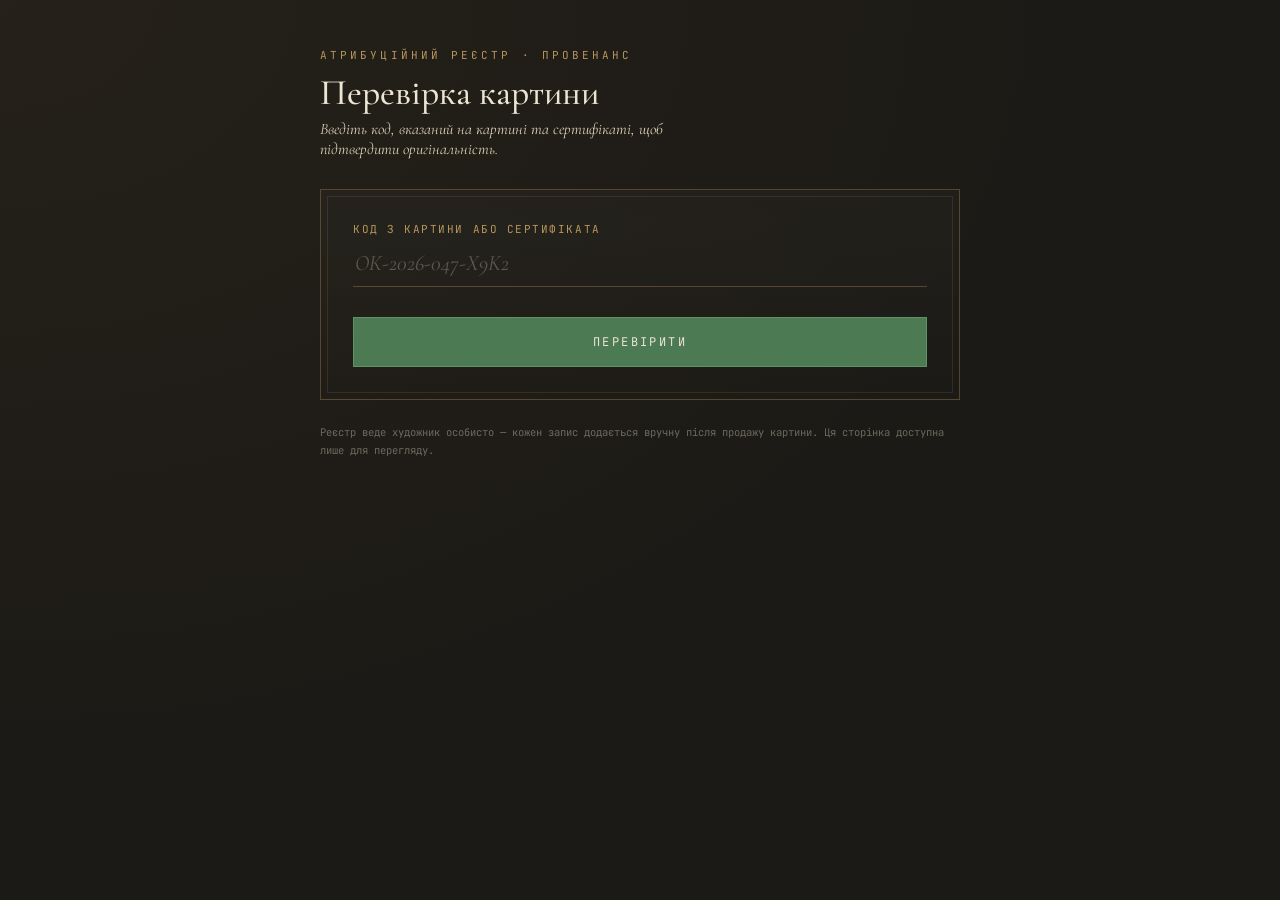
==== index.html @ 7718d190 "Add files via upload" ====
<!DOCTYPE html>
<html lang="uk">
<head>
<meta charset="UTF-8">
<meta name="viewport" content="width=device-width, initial-scale=1, viewport-fit=cover">
<title>Реєстр автентичності — перевірка картини</title>
<style>
  @import url('https://fonts.googleapis.com/css2?family=Cormorant+Garamond:ital,wght@0,400;0,500;0,600;1,500&family=Jetbrains+Mono:wght@400;500&display=swap');

  :root{
    --ink:#1c1a16;
    --parchment:#ece5d3;
    --parchment-dim:#d9cfb4;
    --seal:#7a2e2e;
    --seal-bright:#9c3b3b;
    --ok:#4c7a52;
    --ok-bright:#5f9366;
    --gold:#b8965a;
    --gold-light:#c7ac74;
    --line: rgba(184,150,90,0.35);
    --surface: var(--ink);
    --text: var(--parchment);
    color-scheme: dark;
  }

  *{box-sizing:border-box;}

  html,body{ height:100%; }

  body{
    margin:0;
    background:
      radial-gradient(ellipse at top left, rgba(184,150,90,0.06), transparent 60%),
      var(--surface);
    color:var(--text);
    font-family:'Cormorant Garamond', serif;
    display:flex;
    justify-content:center;
    padding:calc(48px + env(safe-area-inset-top, 0px)) 20px calc(48px + env(safe-area-inset-bottom, 0px));
  }

  .sheet{ width:100%; max-width:640px; }

  .eyebrow{
    font-family:'Jetbrains Mono', monospace;
    font-size:11px;
    letter-spacing:0.28em;
    text-transform:uppercase;
    color:var(--gold);
    margin-bottom:10px;
  }

  h1{
    font-weight:500;
    font-size:36px;
    line-height:1.15;
    margin:0 0 6px;
  }

  .sub{
    font-size:16px;
    color:var(--parchment-dim);
    font-style:italic;
    margin:0 0 30px;
    max-width:50ch;
  }

  .card{
    border:1px solid var(--line);
    background:linear-gradient(180deg, rgba(255,255,255,0.02), transparent);
    padding:32px;
    position:relative;
  }
  .card::before{
    content:"";
    position:absolute;
    inset:6px;
    border:1px solid rgba(184,150,90,0.15);
    pointer-events:none;
  }

  label{
    display:block;
    font-family:'Jetbrains Mono', monospace;
    font-size:11px;
    letter-spacing:0.14em;
    text-transform:uppercase;
    color:var(--gold);
    margin-bottom:8px;
  }

  .field{ margin-bottom:22px; }

  input{
    width:100%;
    background:transparent;
    border:none;
    border-bottom:1px solid var(--line);
    color:var(--text);
    font-family:'Cormorant Garamond', serif;
    font-size:22px;
    padding:6px 2px 10px;
    outline:none;
    transition:border-color 0.25s ease;
  }
  input::placeholder{ color:rgba(236,229,211,0.28); font-style:italic; }
  input:focus{ border-bottom-color:var(--gold); }

  button{
    width:100%;
    margin-top:8px;
    padding:16px;
    color:var(--text);
    border:1px solid;
    font-family:'Jetbrains Mono', monospace;
    font-size:12px;
    letter-spacing:0.2em;
    text-transform:uppercase;
    cursor:pointer;
    transition:filter 0.25s ease, transform 0.15s ease;
    background:var(--ok);
    border-color:var(--ok-bright);
  }
  button:hover{ filter:brightness(1.12); }
  button:active{ transform:scale(0.995); }

  .result{
    margin-top:28px;
    display:none;
    animation: rise 0.4s ease forwards;
    border-top:1px dashed var(--line);
    padding-top:24px;
  }
  .result.show{ display:block; }

  @keyframes rise{
    from{ opacity:0; transform:translateY(6px); }
    to{ opacity:1; transform:translateY(0); }
  }

  .status-line{
    display:flex;
    align-items:center;
    gap:14px;
    margin-bottom:18px;
  }
  .status-dot{
    width:14px; height:14px;
    border-radius:50%;
    flex:0 0 auto;
  }
  .status-dot.good{ background:var(--ok-bright); box-shadow:0 0 12px rgba(95,147,102,0.6); }
  .status-dot.bad{ background:var(--seal-bright); box-shadow:0 0 12px rgba(156,59,59,0.6); }

  .status-text{
    font-family:'Jetbrains Mono', monospace;
    font-size:13px;
    letter-spacing:0.08em;
    text-transform:uppercase;
  }
  .status-text.good{ color:var(--ok-bright); }
  .status-text.bad{ color:var(--seal-bright); }

  .photo-wrap{
    width:100%;
    margin-bottom:20px;
    border:1px solid var(--line);
    overflow:hidden;
    background:rgba(255,255,255,0.02);
  }
  .photo-wrap img{
    display:block;
    width:100%;
    height:auto;
    max-height:420px;
    object-fit:contain;
  }

  .detail-grid{
    display:grid;
    grid-template-columns:auto 1fr;
    gap:9px 18px;
    font-size:18px;
  }
  .detail-grid .k{
    font-family:'Jetbrains Mono', monospace;
    font-size:11px;
    letter-spacing:0.1em;
    text-transform:uppercase;
    color:rgba(236,229,211,0.45);
    padding-top:3px;
    white-space:nowrap;
  }
  .detail-grid .v{ color:var(--text); }

  .footnote{
    margin-top:24px;
    font-family:'Jetbrains Mono', monospace;
    font-size:10.5px;
    line-height:1.7;
    color:rgba(236,229,211,0.38);
  }

  @media (max-width:480px){
    h1{ font-size:28px; }
    .detail-grid{ grid-template-columns:1fr; }
    .detail-grid .k{ padding-top:10px; }
  }
</style>
</head>
<body>

<div class="sheet">
  <div class="eyebrow">Атрибуційний реєстр · Провенанс</div>
  <h1>Перевірка картини</h1>
  <p class="sub">Введіть код, вказаний на картині та сертифікаті, щоб підтвердити оригінальність.</p>

  <div class="card">
    <div class="field">
      <label for="checkCode">Код з картини або сертифіката</label>
      <input id="checkCode" type="text" placeholder="ОК-2026-047-X9K2" autocomplete="off">
    </div>
    <button id="checkBtn">Перевірити</button>

    <div class="result" id="checkResult"></div>
  </div>

  <div class="footnote">
    Реєстр веде художник особисто — кожен запис додається вручну після продажу картини. Ця сторінка доступна лише для перегляду.
  </div>
</div>

<script>
// Реєстр картин — додається/оновлюється художником через Claude.
// Щоб додати нову картину, напишіть у чаті: код, назву, опис і, за бажанням, фото.
const PAINTINGS = [
  // Приклад запису (видаліть/замініть реальними даними):
  // {
  //   code: "ОК-2026-047-X9K2",
  //   title: "Осінній сад",
  //   note: "олія, полотно, 60×80 см",
  //   photo: "",
  //   addedAt: "2026-10-19"
  // },
];

function normalizeCode(raw){
  return raw.trim().toUpperCase().replace(/\s+/g,'');
}

function escapeHtml(str){
  const div = document.createElement('div');
  div.textContent = str || '';
  return div.innerHTML;
}

function findPainting(code){
  return PAINTINGS.find(p => normalizeCode(p.code) === code) || null;
}

function formatDate(iso){
  if(!iso) return '—';
  try{
    return new Date(iso).toLocaleDateString('uk-UA');
  }catch(e){
    return iso;
  }
}

const checkBtn = document.getElementById('checkBtn');
const checkResult = document.getElementById('checkResult');
const checkInput = document.getElementById('checkCode');

function runCheck(){
  const code = normalizeCode(checkInput.value);
  if(!code) return;

  const record = findPainting(code);
  checkResult.classList.add('show');

  if(record){
    const photoHtml = record.photo
      ? `<div class="photo-wrap"><img src="${record.photo}" alt="${escapeHtml(record.title)}"></div>`
      : '';
    checkResult.innerHTML = `
      <div class="status-line">
        <div class="status-dot good"></div>
        <div class="status-text good">Код підтверджено — оригінал</div>
      </div>
      ${photoHtml}
      <div class="detail-grid">
        <div class="k">Код</div><div class="v">${escapeHtml(record.code)}</div>
        <div class="k">Назва</div><div class="v">${escapeHtml(record.title || '—')}</div>
        <div class="k">Опис</div><div class="v">${escapeHtml(record.note || '—')}</div>
        <div class="k">Зареєстровано</div><div class="v">${formatDate(record.addedAt)}</div>
      </div>
    `;
  } else {
    checkResult.innerHTML = `
      <div class="status-line">
        <div class="status-dot bad"></div>
        <div class="status-text bad">Код не знайдено в реєстрі</div>
      </div>
      <div class="detail-grid">
        <div class="k">Код</div><div class="v">${escapeHtml(code)}</div>
      </div>
    `;
  }
}

checkBtn.addEventListener('click', runCheck);
checkInput.addEventListener('keydown', (e) => { if(e.key === 'Enter') runCheck(); });

// Авто-перевірка, якщо код переданий у посиланні: ?code=ОК-2026-047-X9K2
const params = new URLSearchParams(window.location.search);
const urlCode = params.get('code');
if(urlCode){
  checkInput.value = urlCode;
  runCheck();
}
</script>

</body>
</html>
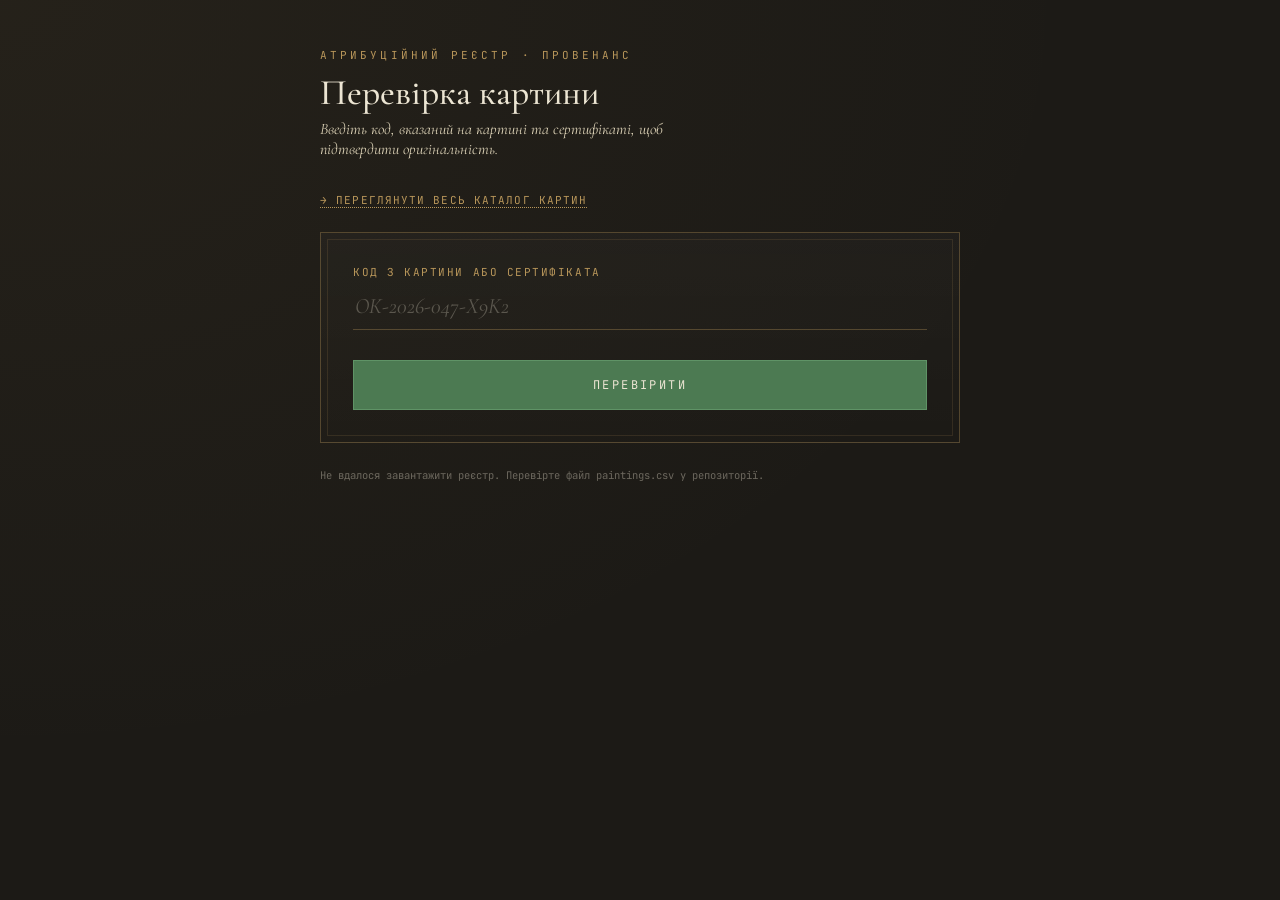
==== commit b6b14860: "Update index.html" ====
--- a/index.html
+++ b/index.html
@@ -2,210 +2,54 @@
 <html lang="uk">
 <head>
 <meta charset="UTF-8">
-<meta name="viewport" content="width=device-width, initial-scale=1, viewport-fit=cover">
+<meta name="viewport" content="width=device-width, initial-scale=1">
 <title>Реєстр автентичності — перевірка картини</title>
 <style>
   @import url('https://fonts.googleapis.com/css2?family=Cormorant+Garamond:ital,wght@0,400;0,500;0,600;1,500&family=Jetbrains+Mono:wght@400;500&display=swap');
 
   :root{
-    --ink:#1c1a16;
-    --parchment:#ece5d3;
-    --parchment-dim:#d9cfb4;
-    --seal:#7a2e2e;
-    --seal-bright:#9c3b3b;
-    --ok:#4c7a52;
-    --ok-bright:#5f9366;
-    --gold:#b8965a;
-    --gold-light:#c7ac74;
-    --line: rgba(184,150,90,0.35);
-    --surface: var(--ink);
-    --text: var(--parchment);
-    color-scheme: dark;
+    --ink:#1c1a16; --parchment:#ece5d3; --parchment-dim:#d9cfb4;
+    --seal-bright:#9c3b3b; --ok:#4c7a52; --ok-bright:#5f9366;
+    --gold:#b8965a; --line: rgba(184,150,90,0.35);
   }
-
   *{box-sizing:border-box;}
-
-  html,body{ height:100%; }
-
   body{
-    margin:0;
-    background:
-      radial-gradient(ellipse at top left, rgba(184,150,90,0.06), transparent 60%),
-      var(--surface);
-    color:var(--text);
-    font-family:'Cormorant Garamond', serif;
-    display:flex;
-    justify-content:center;
-    padding:calc(48px + env(safe-area-inset-top, 0px)) 20px calc(48px + env(safe-area-inset-bottom, 0px));
+    margin:0; min-height:100vh;
+    background:radial-gradient(ellipse at top left, rgba(184,150,90,0.06), transparent 60%), var(--ink);
+    color:var(--parchment); font-family:'Cormorant Garamond', serif;
+    display:flex; justify-content:center; padding:48px 20px;
   }
-
   .sheet{ width:100%; max-width:640px; }
-
-  .eyebrow{
-    font-family:'Jetbrains Mono', monospace;
-    font-size:11px;
-    letter-spacing:0.28em;
-    text-transform:uppercase;
-    color:var(--gold);
-    margin-bottom:10px;
-  }
-
-  h1{
-    font-weight:500;
-    font-size:36px;
-    line-height:1.15;
-    margin:0 0 6px;
-  }
-
-  .sub{
-    font-size:16px;
-    color:var(--parchment-dim);
-    font-style:italic;
-    margin:0 0 30px;
-    max-width:50ch;
-  }
-
-  .card{
-    border:1px solid var(--line);
-    background:linear-gradient(180deg, rgba(255,255,255,0.02), transparent);
-    padding:32px;
-    position:relative;
-  }
-  .card::before{
-    content:"";
-    position:absolute;
-    inset:6px;
-    border:1px solid rgba(184,150,90,0.15);
-    pointer-events:none;
-  }
-
-  label{
-    display:block;
-    font-family:'Jetbrains Mono', monospace;
-    font-size:11px;
-    letter-spacing:0.14em;
-    text-transform:uppercase;
-    color:var(--gold);
-    margin-bottom:8px;
-  }
-
+  .eyebrow{ font-family:'Jetbrains Mono', monospace; font-size:11px; letter-spacing:0.28em; text-transform:uppercase; color:var(--gold); margin-bottom:10px; }
+  h1{ font-weight:500; font-size:36px; line-height:1.15; margin:0 0 6px; }
+  .sub{ font-size:16px; color:var(--parchment-dim); font-style:italic; margin:0 0 30px; max-width:50ch; }
+  .nav-link{ display:inline-block; margin-bottom:24px; font-family:'Jetbrains Mono', monospace; font-size:11px; letter-spacing:0.1em; text-transform:uppercase; color:var(--gold); text-decoration:none; border-bottom:1px dotted var(--gold); }
+  .card{ border:1px solid var(--line); background:linear-gradient(180deg, rgba(255,255,255,0.02), transparent); padding:32px; position:relative; }
+  .card::before{ content:""; position:absolute; inset:6px; border:1px solid rgba(184,150,90,0.15); pointer-events:none; }
+  label{ display:block; font-family:'Jetbrains Mono', monospace; font-size:11px; letter-spacing:0.14em; text-transform:uppercase; color:var(--gold); margin-bottom:8px; }
   .field{ margin-bottom:22px; }
-
-  input{
-    width:100%;
-    background:transparent;
-    border:none;
-    border-bottom:1px solid var(--line);
-    color:var(--text);
-    font-family:'Cormorant Garamond', serif;
-    font-size:22px;
-    padding:6px 2px 10px;
-    outline:none;
-    transition:border-color 0.25s ease;
-  }
+  input{ width:100%; background:transparent; border:none; border-bottom:1px solid var(--line); color:var(--parchment); font-family:'Cormorant Garamond', serif; font-size:22px; padding:6px 2px 10px; outline:none; }
   input::placeholder{ color:rgba(236,229,211,0.28); font-style:italic; }
   input:focus{ border-bottom-color:var(--gold); }
-
-  button{
-    width:100%;
-    margin-top:8px;
-    padding:16px;
-    color:var(--text);
-    border:1px solid;
-    font-family:'Jetbrains Mono', monospace;
-    font-size:12px;
-    letter-spacing:0.2em;
-    text-transform:uppercase;
-    cursor:pointer;
-    transition:filter 0.25s ease, transform 0.15s ease;
-    background:var(--ok);
-    border-color:var(--ok-bright);
-  }
+  button{ width:100%; margin-top:8px; padding:16px; color:var(--parchment); border:1px solid; font-family:'Jetbrains Mono', monospace; font-size:12px; letter-spacing:0.2em; text-transform:uppercase; cursor:pointer; background:var(--ok); border-color:var(--ok-bright); }
   button:hover{ filter:brightness(1.12); }
-  button:active{ transform:scale(0.995); }
-
-  .result{
-    margin-top:28px;
-    display:none;
-    animation: rise 0.4s ease forwards;
-    border-top:1px dashed var(--line);
-    padding-top:24px;
-  }
+  button:disabled{ opacity:0.4; cursor:not-allowed; }
+  .result{ margin-top:28px; display:none; border-top:1px dashed var(--line); padding-top:24px; }
   .result.show{ display:block; }
-
-  @keyframes rise{
-    from{ opacity:0; transform:translateY(6px); }
-    to{ opacity:1; transform:translateY(0); }
-  }
-
-  .status-line{
-    display:flex;
-    align-items:center;
-    gap:14px;
-    margin-bottom:18px;
-  }
-  .status-dot{
-    width:14px; height:14px;
-    border-radius:50%;
-    flex:0 0 auto;
-  }
+  .status-line{ display:flex; align-items:center; gap:14px; margin-bottom:18px; }
+  .status-dot{ width:14px; height:14px; border-radius:50%; flex:0 0 auto; }
   .status-dot.good{ background:var(--ok-bright); box-shadow:0 0 12px rgba(95,147,102,0.6); }
   .status-dot.bad{ background:var(--seal-bright); box-shadow:0 0 12px rgba(156,59,59,0.6); }
-
-  .status-text{
-    font-family:'Jetbrains Mono', monospace;
-    font-size:13px;
-    letter-spacing:0.08em;
-    text-transform:uppercase;
-  }
+  .status-text{ font-family:'Jetbrains Mono', monospace; font-size:13px; letter-spacing:0.08em; text-transform:uppercase; }
   .status-text.good{ color:var(--ok-bright); }
   .status-text.bad{ color:var(--seal-bright); }
-
-  .photo-wrap{
-    width:100%;
-    margin-bottom:20px;
-    border:1px solid var(--line);
-    overflow:hidden;
-    background:rgba(255,255,255,0.02);
-  }
-  .photo-wrap img{
-    display:block;
-    width:100%;
-    height:auto;
-    max-height:420px;
-    object-fit:contain;
-  }
-
-  .detail-grid{
-    display:grid;
-    grid-template-columns:auto 1fr;
-    gap:9px 18px;
-    font-size:18px;
-  }
-  .detail-grid .k{
-    font-family:'Jetbrains Mono', monospace;
-    font-size:11px;
-    letter-spacing:0.1em;
-    text-transform:uppercase;
-    color:rgba(236,229,211,0.45);
-    padding-top:3px;
-    white-space:nowrap;
-  }
-  .detail-grid .v{ color:var(--text); }
-
-  .footnote{
-    margin-top:24px;
-    font-family:'Jetbrains Mono', monospace;
-    font-size:10.5px;
-    line-height:1.7;
-    color:rgba(236,229,211,0.38);
-  }
-
-  @media (max-width:480px){
-    h1{ font-size:28px; }
-    .detail-grid{ grid-template-columns:1fr; }
-    .detail-grid .k{ padding-top:10px; }
-  }
+  .photo-wrap{ width:100%; margin-bottom:20px; border:1px solid var(--line); overflow:hidden; background:rgba(255,255,255,0.02); }
+  .photo-wrap img{ display:block; width:100%; height:auto; max-height:420px; object-fit:contain; }
+  .detail-grid{ display:grid; grid-template-columns:auto 1fr; gap:9px 18px; font-size:18px; }
+  .detail-grid .k{ font-family:'Jetbrains Mono', monospace; font-size:11px; letter-spacing:0.1em; text-transform:uppercase; color:rgba(236,229,211,0.45); padding-top:3px; white-space:nowrap; }
+  .detail-grid .v{ color:var(--parchment); }
+  .footnote{ margin-top:24px; font-family:'Jetbrains Mono', monospace; font-size:10.5px; line-height:1.7; color:rgba(236,229,211,0.38); }
+  @media (max-width:480px){ h1{ font-size:28px; } .detail-grid{ grid-template-columns:1fr; } .detail-grid .k{ padding-top:10px; } }
 </style>
 </head>
 <body>
@@ -214,6 +58,7 @@
   <div class="eyebrow">Атрибуційний реєстр · Провенанс</div>
   <h1>Перевірка картини</h1>
   <p class="sub">Введіть код, вказаний на картині та сертифікаті, щоб підтвердити оригінальність.</p>
+  <a class="nav-link" href="catalog.html">→ Переглянути весь каталог картин</a>
 
   <div class="card">
     <div class="field">
@@ -221,103 +66,103 @@
       <input id="checkCode" type="text" placeholder="ОК-2026-047-X9K2" autocomplete="off">
     </div>
     <button id="checkBtn">Перевірити</button>
-
     <div class="result" id="checkResult"></div>
   </div>
 
-  <div class="footnote">
-    Реєстр веде художник особисто — кожен запис додається вручну після продажу картини. Ця сторінка доступна лише для перегляду.
-  </div>
+  <div class="footnote" id="statusNote">Завантаження реєстру…</div>
 </div>
 
 <script>
-// Реєстр картин — додається/оновлюється художником через Claude.
-// Щоб додати нову картину, напишіть у чаті: код, назву, опис і, за бажанням, фото.
-const PAINTINGS = [
-  // Приклад запису (видаліть/замініть реальними даними):
-  // {
-  //   code: "ОК-2026-047-X9K2",
-  //   title: "Осінній сад",
-  //   note: "олія, полотно, 60×80 см",
-  //   photo: "",
-  //   addedAt: "2026-10-19"
-  // },
-];
-
-function normalizeCode(raw){
-  return raw.trim().toUpperCase().replace(/\s+/g,'');
+function parseCSV(text){
+  const rows = [];
+  let row = [], field = '', inQuotes = false;
+  for(let i = 0; i < text.length; i++){
+    const c = text[i], next = text[i+1];
+    if(inQuotes){
+      if(c === '"' && next === '"'){ field += '"'; i++; }
+      else if(c === '"'){ inQuotes = false; }
+      else { field += c; }
+    } else {
+      if(c === '"'){ inQuotes = true; }
+      else if(c === ','){ row.push(field); field = ''; }
+      else if(c === '\n' || c === '\r'){
+        if(field !== '' || row.length){ row.push(field); rows.push(row); row = []; field = ''; }
+        if(c === '\r' && next === '\n') i++;
+      } else { field += c; }
+    }
+  }
+  if(field !== '' || row.length){ row.push(field); rows.push(row); }
+  if(!rows.length) return [];
+  const headers = rows[0].map(h => h.trim());
+  return rows.slice(1).filter(r => r.some(v => v.trim() !== '')).map(r => {
+    const obj = {};
+    headers.forEach((h, idx) => obj[h] = (r[idx] || '').trim());
+    return obj;
+  });
 }
 
-function escapeHtml(str){
-  const div = document.createElement('div');
-  div.textContent = str || '';
-  return div.innerHTML;
+function normalizeCode(raw){ return raw.trim().toUpperCase().replace(/\s+/g,''); }
+function escapeHtml(str){ const d = document.createElement('div'); d.textContent = str || ''; return d.innerHTML; }
+function formatDate(iso){
+  if(!iso) return '—';
+  try{ return new Date(iso).toLocaleDateString('uk-UA'); } catch(e){ return iso; }
 }
+
+let PAINTINGS = [];
+const statusNote = document.getElementById('statusNote');
+const checkBtn = document.getElementById('checkBtn');
+const checkResult = document.getElementById('checkResult');
+const checkInput = document.getElementById('checkCode');
+
+fetch('paintings.csv?t=' + Date.now())
+  .then(r => { if(!r.ok) throw new Error('fetch failed'); return r.text(); })
+  .then(text => {
+    PAINTINGS = parseCSV(text);
+    statusNote.textContent = `Реєстр веде художник особисто — записів: ${PAINTINGS.length}.`;
+    checkBtn.disabled = false;
+    const params = new URLSearchParams(window.location.search);
+    const urlCode = params.get('code');
+    if(urlCode){ checkInput.value = urlCode; runCheck(); }
+  })
+  .catch(() => {
+    statusNote.textContent = 'Не вдалося завантажити реєстр. Перевірте файл paintings.csv у репозиторії.';
+    checkBtn.disabled = false;
+  });
+
+checkBtn.disabled = true;
 
 function findPainting(code){
   return PAINTINGS.find(p => normalizeCode(p.code) === code) || null;
 }
 
-function formatDate(iso){
-  if(!iso) return '—';
-  try{
-    return new Date(iso).toLocaleDateString('uk-UA');
-  }catch(e){
-    return iso;
-  }
-}
-
-const checkBtn = document.getElementById('checkBtn');
-const checkResult = document.getElementById('checkResult');
-const checkInput = document.getElementById('checkCode');
-
 function runCheck(){
   const code = normalizeCode(checkInput.value);
   if(!code) return;
-
   const record = findPainting(code);
   checkResult.classList.add('show');
 
   if(record){
     const photoHtml = record.photo
-      ? `<div class="photo-wrap"><img src="${record.photo}" alt="${escapeHtml(record.title)}"></div>`
+      ? `<div class="photo-wrap"><img src="${escapeHtml(record.photo)}" alt="${escapeHtml(record.title)}"></div>`
       : '';
     checkResult.innerHTML = `
-      <div class="status-line">
-        <div class="status-dot good"></div>
-        <div class="status-text good">Код підтверджено — оригінал</div>
-      </div>
+      <div class="status-line"><div class="status-dot good"></div><div class="status-text good">Код підтверджено — оригінал</div></div>
       ${photoHtml}
       <div class="detail-grid">
         <div class="k">Код</div><div class="v">${escapeHtml(record.code)}</div>
         <div class="k">Назва</div><div class="v">${escapeHtml(record.title || '—')}</div>
         <div class="k">Опис</div><div class="v">${escapeHtml(record.note || '—')}</div>
         <div class="k">Зареєстровано</div><div class="v">${formatDate(record.addedAt)}</div>
-      </div>
-    `;
+      </div>`;
   } else {
     checkResult.innerHTML = `
-      <div class="status-line">
-        <div class="status-dot bad"></div>
-        <div class="status-text bad">Код не знайдено в реєстрі</div>
-      </div>
-      <div class="detail-grid">
-        <div class="k">Код</div><div class="v">${escapeHtml(code)}</div>
-      </div>
-    `;
+      <div class="status-line"><div class="status-dot bad"></div><div class="status-text bad">Код не знайдено в реєстрі</div></div>
+      <div class="detail-grid"><div class="k">Код</div><div class="v">${escapeHtml(code)}</div></div>`;
   }
 }
 
 checkBtn.addEventListener('click', runCheck);
 checkInput.addEventListener('keydown', (e) => { if(e.key === 'Enter') runCheck(); });
-
-// Авто-перевірка, якщо код переданий у посиланні: ?code=ОК-2026-047-X9K2
-const params = new URLSearchParams(window.location.search);
-const urlCode = params.get('code');
-if(urlCode){
-  checkInput.value = urlCode;
-  runCheck();
-}
 </script>
 
 </body>
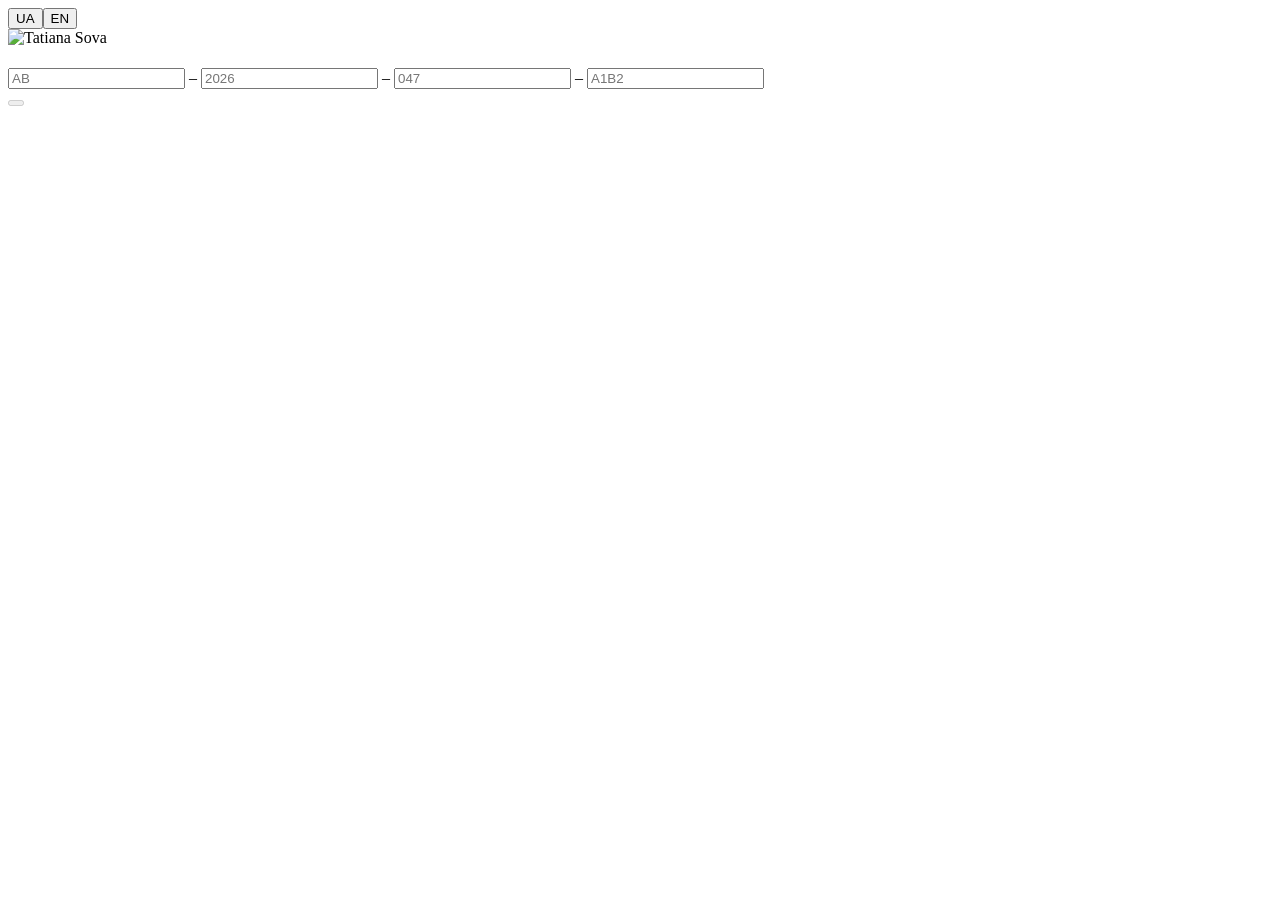
==== commit 71adeab9: "Update index.html" ====
--- a/index.html
+++ b/index.html
@@ -1,169 +1,162 @@
 <!DOCTYPE html>
-<html lang="uk">
+<html lang="uk" data-title-key="titleIndex">
 <head>
 <meta charset="UTF-8">
 <meta name="viewport" content="width=device-width, initial-scale=1">
-<title>Реєстр автентичності — перевірка картини</title>
-<style>
-  @import url('https://fonts.googleapis.com/css2?family=Cormorant+Garamond:ital,wght@0,400;0,500;0,600;1,500&family=Jetbrains+Mono:wght@400;500&display=swap');
-
-  :root{
-    --ink:#1c1a16; --parchment:#ece5d3; --parchment-dim:#d9cfb4;
-    --seal-bright:#9c3b3b; --ok:#4c7a52; --ok-bright:#5f9366;
-    --gold:#b8965a; --line: rgba(184,150,90,0.35);
-  }
-  *{box-sizing:border-box;}
-  body{
-    margin:0; min-height:100vh;
-    background:radial-gradient(ellipse at top left, rgba(184,150,90,0.06), transparent 60%), var(--ink);
-    color:var(--parchment); font-family:'Cormorant Garamond', serif;
-    display:flex; justify-content:center; padding:48px 20px;
-  }
-  .sheet{ width:100%; max-width:640px; }
-  .eyebrow{ font-family:'Jetbrains Mono', monospace; font-size:11px; letter-spacing:0.28em; text-transform:uppercase; color:var(--gold); margin-bottom:10px; }
-  h1{ font-weight:500; font-size:36px; line-height:1.15; margin:0 0 6px; }
-  .sub{ font-size:16px; color:var(--parchment-dim); font-style:italic; margin:0 0 30px; max-width:50ch; }
-  .nav-link{ display:inline-block; margin-bottom:24px; font-family:'Jetbrains Mono', monospace; font-size:11px; letter-spacing:0.1em; text-transform:uppercase; color:var(--gold); text-decoration:none; border-bottom:1px dotted var(--gold); }
-  .card{ border:1px solid var(--line); background:linear-gradient(180deg, rgba(255,255,255,0.02), transparent); padding:32px; position:relative; }
-  .card::before{ content:""; position:absolute; inset:6px; border:1px solid rgba(184,150,90,0.15); pointer-events:none; }
-  label{ display:block; font-family:'Jetbrains Mono', monospace; font-size:11px; letter-spacing:0.14em; text-transform:uppercase; color:var(--gold); margin-bottom:8px; }
-  .field{ margin-bottom:22px; }
-  input{ width:100%; background:transparent; border:none; border-bottom:1px solid var(--line); color:var(--parchment); font-family:'Cormorant Garamond', serif; font-size:22px; padding:6px 2px 10px; outline:none; }
-  input::placeholder{ color:rgba(236,229,211,0.28); font-style:italic; }
-  input:focus{ border-bottom-color:var(--gold); }
-  button{ width:100%; margin-top:8px; padding:16px; color:var(--parchment); border:1px solid; font-family:'Jetbrains Mono', monospace; font-size:12px; letter-spacing:0.2em; text-transform:uppercase; cursor:pointer; background:var(--ok); border-color:var(--ok-bright); }
-  button:hover{ filter:brightness(1.12); }
-  button:disabled{ opacity:0.4; cursor:not-allowed; }
-  .result{ margin-top:28px; display:none; border-top:1px dashed var(--line); padding-top:24px; }
-  .result.show{ display:block; }
-  .status-line{ display:flex; align-items:center; gap:14px; margin-bottom:18px; }
-  .status-dot{ width:14px; height:14px; border-radius:50%; flex:0 0 auto; }
-  .status-dot.good{ background:var(--ok-bright); box-shadow:0 0 12px rgba(95,147,102,0.6); }
-  .status-dot.bad{ background:var(--seal-bright); box-shadow:0 0 12px rgba(156,59,59,0.6); }
-  .status-text{ font-family:'Jetbrains Mono', monospace; font-size:13px; letter-spacing:0.08em; text-transform:uppercase; }
-  .status-text.good{ color:var(--ok-bright); }
-  .status-text.bad{ color:var(--seal-bright); }
-  .photo-wrap{ width:100%; margin-bottom:20px; border:1px solid var(--line); overflow:hidden; background:rgba(255,255,255,0.02); }
-  .photo-wrap img{ display:block; width:100%; height:auto; max-height:420px; object-fit:contain; }
-  .detail-grid{ display:grid; grid-template-columns:auto 1fr; gap:9px 18px; font-size:18px; }
-  .detail-grid .k{ font-family:'Jetbrains Mono', monospace; font-size:11px; letter-spacing:0.1em; text-transform:uppercase; color:rgba(236,229,211,0.45); padding-top:3px; white-space:nowrap; }
-  .detail-grid .v{ color:var(--parchment); }
-  .footnote{ margin-top:24px; font-family:'Jetbrains Mono', monospace; font-size:10.5px; line-height:1.7; color:rgba(236,229,211,0.38); }
-  @media (max-width:480px){ h1{ font-size:28px; } .detail-grid{ grid-template-columns:1fr; } .detail-grid .k{ padding-top:10px; } }
-</style>
+<title>Перевірка картини — Tatiana Sova</title>
+<link rel="stylesheet" href="brand.css">
 </head>
 <body>
 
-<div class="sheet">
-  <div class="eyebrow">Атрибуційний реєстр · Провенанс</div>
-  <h1>Перевірка картини</h1>
-  <p class="sub">Введіть код, вказаний на картині та сертифікаті, щоб підтвердити оригінальність.</p>
-  <a class="nav-link" href="catalog.html">→ Переглянути весь каталог картин</a>
+<header class="topband">
+  <div class="lang"><button type="button" data-lang="uk">UA</button><button type="button" data-lang="en">EN</button></div>
+  <img src="logo.png" alt="Tatiana Sova">
+</header>
+
+<main class="sheet">
+  <div class="eyebrow" data-i18n="eyebrow"></div>
+  <h1 data-i18n="h1"></h1>
+  <p class="sub" data-i18n="sub"></p>
+  <a class="nav-link" href="catalog.html" data-i18n="toCatalog"></a>
 
   <div class="card">
-    <div class="field">
-      <label for="checkCode">Код з картини або сертифіката</label>
-      <input id="checkCode" type="text" placeholder="ОК-2026-047-X9K2" autocomplete="off">
+    <span class="lbl" data-i18n="codeLabel"></span>
+    <div class="code-mask" id="codeMask">
+      <input id="c1" class="s1" type="text" placeholder="AB" autocomplete="off" autocapitalize="characters" spellcheck="false" aria-label="Initials">
+      <span class="sep">–</span>
+      <input id="c2" class="s2" type="text" inputmode="numeric" placeholder="2026" autocomplete="off" aria-label="Year">
+      <span class="sep">–</span>
+      <input id="c3" class="s3" type="text" inputmode="numeric" placeholder="047" autocomplete="off" aria-label="Number">
+      <span class="sep">–</span>
+      <input id="c4" class="s4" type="text" placeholder="A1B2" autocomplete="off" autocapitalize="characters" spellcheck="false" aria-label="Check code">
     </div>
-    <button id="checkBtn">Перевірити</button>
-    <div class="result" id="checkResult"></div>
+    <div class="seg-labels">
+      <span class="s1" data-i18n="segInitials"></span><i></i>
+      <span class="s2" data-i18n="segYear"></span><i></i>
+      <span class="s3" data-i18n="segNo"></span><i></i>
+      <span class="s4" data-i18n="segCheck"></span>
+    </div>
+    <div class="hint" data-i18n="codeHint"></div>
+
+    <button id="checkBtn" type="button" data-i18n="verify" disabled></button>
+    <div class="result" id="checkResult" aria-live="polite"></div>
   </div>
 
-  <div class="footnote" id="statusNote">Завантаження реєстру…</div>
-</div>
+  <div class="footnote" id="statusNote"></div>
+</main>
 
+<script src="common.js"></script>
 <script>
-function parseCSV(text){
-  const rows = [];
-  let row = [], field = '', inQuotes = false;
-  for(let i = 0; i < text.length; i++){
-    const c = text[i], next = text[i+1];
-    if(inQuotes){
-      if(c === '"' && next === '"'){ field += '"'; i++; }
-      else if(c === '"'){ inQuotes = false; }
-      else { field += c; }
-    } else {
-      if(c === '"'){ inQuotes = true; }
-      else if(c === ','){ row.push(field); field = ''; }
-      else if(c === '\n' || c === '\r'){
-        if(field !== '' || row.length){ row.push(field); rows.push(row); row = []; field = ''; }
-        if(c === '\r' && next === '\n') i++;
-      } else { field += c; }
-    }
+(function(){
+  const { t, esc, parseCSV, canon, pick, fmtDate } = Site;
+  const boxes = ['c1','c2','c3','c4'].map(id => document.getElementById(id));
+  const btn = document.getElementById('checkBtn');
+  const resultEl = document.getElementById('checkResult');
+  const noteEl = document.getElementById('statusNote');
+
+  let PAINTINGS = [], loaded = false, failed = false, last = null;
+
+  /* ---------- маска коду ---------- */
+  const RULES = [
+    { filter: v => v.replace(/[^\p{L}]/gu,'').toUpperCase(),   max:3, advanceAt:3 },
+    { filter: v => v.replace(/\D/g,''),                         max:4, advanceAt:4 },
+    { filter: v => v.replace(/\D/g,''),                         max:6, advanceAt:3 },
+    { filter: v => v.replace(/[^A-Za-z0-9]/g,'').toUpperCase(), max:4, advanceAt:null }
+  ];
+  const seg = () => ({ a:boxes[0].value, b:boxes[1].value, c:boxes[2].value, d:boxes[3].value });
+  const isComplete = s => s.a.length>=1 && s.b.length===4 && s.c.length>=1 && s.d.length===4;
+
+  function parseWhole(txt){
+    const s = txt.trim().toUpperCase().replace(/[\s–—_./]+/g,'-');
+    const m = s.match(/^(\p{L}{1,3})-?(\d{4})-?(\d{1,6})-?([A-Z0-9]{4})$/u);
+    return m ? { a:m[1], b:m[2], c:m[3], d:m[4] } : null;
   }
-  if(field !== '' || row.length){ row.push(field); rows.push(row); }
-  if(!rows.length) return [];
-  const headers = rows[0].map(h => h.trim());
-  return rows.slice(1).filter(r => r.some(v => v.trim() !== '')).map(r => {
-    const obj = {};
-    headers.forEach((h, idx) => obj[h] = (r[idx] || '').trim());
-    return obj;
-  });
-}
+  function fill(s){
+    boxes[0].value=s.a; boxes[1].value=s.b; boxes[2].value=s.c; boxes[3].value=s.d;
+    boxes[3].focus(); runCheck();
+  }
 
-function normalizeCode(raw){ return raw.trim().toUpperCase().replace(/\s+/g,''); }
-function escapeHtml(str){ const d = document.createElement('div'); d.textContent = str || ''; return d.innerHTML; }
-function formatDate(iso){
-  if(!iso) return '—';
-  try{ return new Date(iso).toLocaleDateString('uk-UA'); } catch(e){ return iso; }
-}
-
-let PAINTINGS = [];
-const statusNote = document.getElementById('statusNote');
-const checkBtn = document.getElementById('checkBtn');
-const checkResult = document.getElementById('checkResult');
-const checkInput = document.getElementById('checkCode');
-
-fetch('paintings.csv?t=' + Date.now())
-  .then(r => { if(!r.ok) throw new Error('fetch failed'); return r.text(); })
-  .then(text => {
-    PAINTINGS = parseCSV(text);
-    statusNote.textContent = `Реєстр веде художник особисто — записів: ${PAINTINGS.length}.`;
-    checkBtn.disabled = false;
-    const params = new URLSearchParams(window.location.search);
-    const urlCode = params.get('code');
-    if(urlCode){ checkInput.value = urlCode; runCheck(); }
-  })
-  .catch(() => {
-    statusNote.textContent = 'Не вдалося завантажити реєстр. Перевірте файл paintings.csv у репозиторії.';
-    checkBtn.disabled = false;
+  boxes.forEach((el,i) => {
+    el.addEventListener('input', () => {
+      const r = RULES[i];
+      const raw = el.value;
+      const endsWithSep = /[-–—\s./]$/.test(raw);          // користувач набрав «-» або пробіл
+      el.value = r.filter(raw).slice(0, r.max);
+      if (i<3 && el.value && (endsWithSep || (r.advanceAt && el.value.length>=r.advanceAt))) boxes[i+1].focus();
+      const s = seg();
+      if (isComplete(s)) runCheck(); else resultEl.classList.remove('show');
+    });
+    el.addEventListener('paste', e => {
+      const txt = (e.clipboardData || window.clipboardData).getData('text');
+      const s = parseWhole(txt);
+      if (s){ e.preventDefault(); fill(s); }
+    });
+    el.addEventListener('keydown', e => {
+      if (e.key==='Enter'){ e.preventDefault(); runCheck(); }
+      else if (e.key==='Backspace' && el.value==='' && i>0){ e.preventDefault(); const p=boxes[i-1]; p.focus(); p.setSelectionRange(p.value.length,p.value.length); }
+      else if (e.key==='ArrowLeft'  && el.selectionStart===0 && i>0){ e.preventDefault(); boxes[i-1].focus(); }
+      else if (e.key==='ArrowRight' && el.selectionStart===el.value.length && i<3){ e.preventDefault(); boxes[i+1].focus(); }
+    });
   });
 
-checkBtn.disabled = true;
+  /* ---------- перевірка ---------- */
+  function runCheck(){
+    const s = seg();
+    if (!isComplete(s)){ last = { incomplete:true }; render(); return; }
+    if (failed){ last = { failed:true }; render(); return; }
+    if (!loaded) return;
+    const code = `${s.a}-${s.b}-${s.c.padStart(3,'0')}-${s.d}`;
+    const rec = PAINTINGS.find(p => canon(p.code) === canon(code)) || null;
+    last = { code, rec };
+    render();
+    resultEl.scrollIntoView({ behavior:'smooth', block:'nearest' });
+  }
 
-function findPainting(code){
-  return PAINTINGS.find(p => normalizeCode(p.code) === code) || null;
-}
+  function render(){
+    if (!last){ resultEl.classList.remove('show'); return; }
+    resultEl.classList.add('show');
+    if (last.incomplete){ resultEl.innerHTML = `<div class="panel bad"><p class="bad-help">${esc(t('incomplete'))}</p></div>`; return; }
+    if (last.failed){ resultEl.innerHTML = `<div class="panel bad"><p class="bad-help">${esc(t('loadFail'))}</p></div>`; return; }
+    const r = last.rec;
+    if (r){
+      const src = Site.photoUrl(r.photo);
+      const photo = src ? `<div class="art"><div class="art-frame" role="button" tabindex="0" aria-label="${esc(t('zoom'))}"><img class="art-img" src="${esc(src)}" alt="${esc(pick(r,'title'))}"></div><div class="art-hint">${esc(t('zoom'))}</div></div>` : '';
+      resultEl.innerHTML = `<div class="panel">
+        <div class="status-line"><div class="status-dot good"></div><div class="status-text">${esc(t('good'))}</div></div>
+        ${photo}
+        <div class="detail-grid">
+          <div class="k">${esc(t('kCode'))}</div><div class="v">${esc(r.code)}</div>
+          <div class="k">${esc(t('kTitle'))}</div><div class="v">${esc(pick(r,'title') || '—')}</div>
+          <div class="k">${esc(t('kNote'))}</div><div class="v">${esc(pick(r,'note') || '—')}</div>
+          <div class="k">${esc(t('kDate'))}</div><div class="v">${esc(fmtDate(r.addedAt))}</div>
+        </div></div>`;
+    } else {
+      resultEl.innerHTML = `<div class="panel bad">
+        <div class="status-line"><div class="status-dot bad"></div><div class="status-text">${esc(t('bad'))}</div></div>
+        <p class="bad-help">${esc(t('badHelp'))}</p></div>`;
+    }
+    Site.hookImages(resultEl);
+  }
 
-function runCheck(){
-  const code = normalizeCode(checkInput.value);
-  if(!code) return;
-  const record = findPainting(code);
-  checkResult.classList.add('show');
+  function renderNote(){
+    noteEl.textContent = failed ? t('loadFail') : (loaded ? t('loaded',{n:PAINTINGS.length}) : t('loading'));
+  }
+  Site.onLang(() => { renderNote(); render(); });
+  btn.addEventListener('click', runCheck);
 
-  if(record){
-    const photoHtml = record.photo
-      ? `<div class="photo-wrap"><img src="${escapeHtml(record.photo)}" alt="${escapeHtml(record.title)}"></div>`
-      : '';
-    checkResult.innerHTML = `
-      <div class="status-line"><div class="status-dot good"></div><div class="status-text good">Код підтверджено — оригінал</div></div>
-      ${photoHtml}
-      <div class="detail-grid">
-        <div class="k">Код</div><div class="v">${escapeHtml(record.code)}</div>
-        <div class="k">Назва</div><div class="v">${escapeHtml(record.title || '—')}</div>
-        <div class="k">Опис</div><div class="v">${escapeHtml(record.note || '—')}</div>
-        <div class="k">Зареєстровано</div><div class="v">${formatDate(record.addedAt)}</div>
-      </div>`;
-  } else {
-    checkResult.innerHTML = `
-      <div class="status-line"><div class="status-dot bad"></div><div class="status-text bad">Код не знайдено в реєстрі</div></div>
-      <div class="detail-grid"><div class="k">Код</div><div class="v">${escapeHtml(code)}</div></div>`;
-  }
-}
-
-checkBtn.addEventListener('click', runCheck);
-checkInput.addEventListener('keydown', (e) => { if(e.key === 'Enter') runCheck(); });
+  /* ---------- завантаження реєстру ---------- */
+  renderNote();
+  fetch('paintings.csv?t=' + Date.now())
+    .then(r => { if(!r.ok) throw new Error(); return r.text(); })
+    .then(txt => { PAINTINGS = parseCSV(txt); loaded = true; })
+    .catch(() => { failed = true; })
+    .finally(() => {
+      btn.disabled = false; renderNote();
+      const q = new URLSearchParams(location.search).get('code');
+      const s = q && parseWhole(q);
+      if (s) fill(s);
+    });
+})();
 </script>
-
 </body>
 </html>
